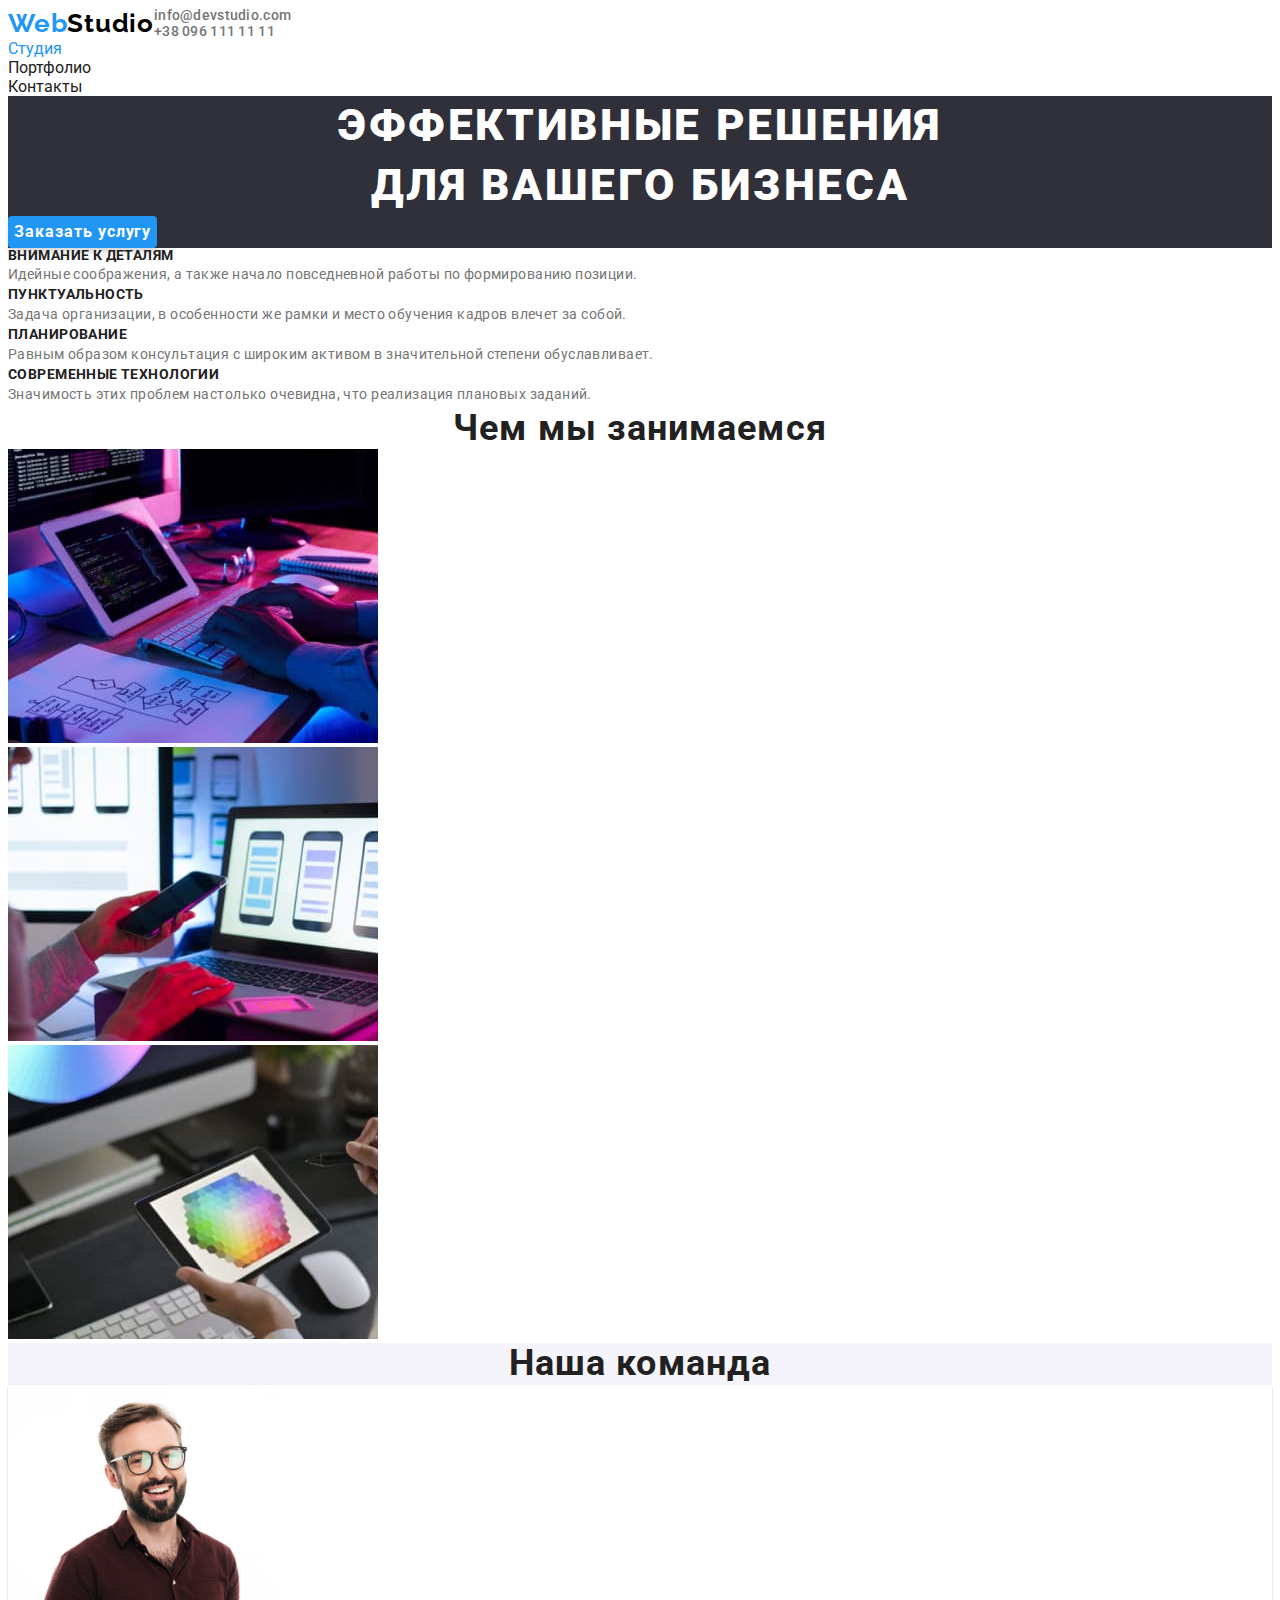
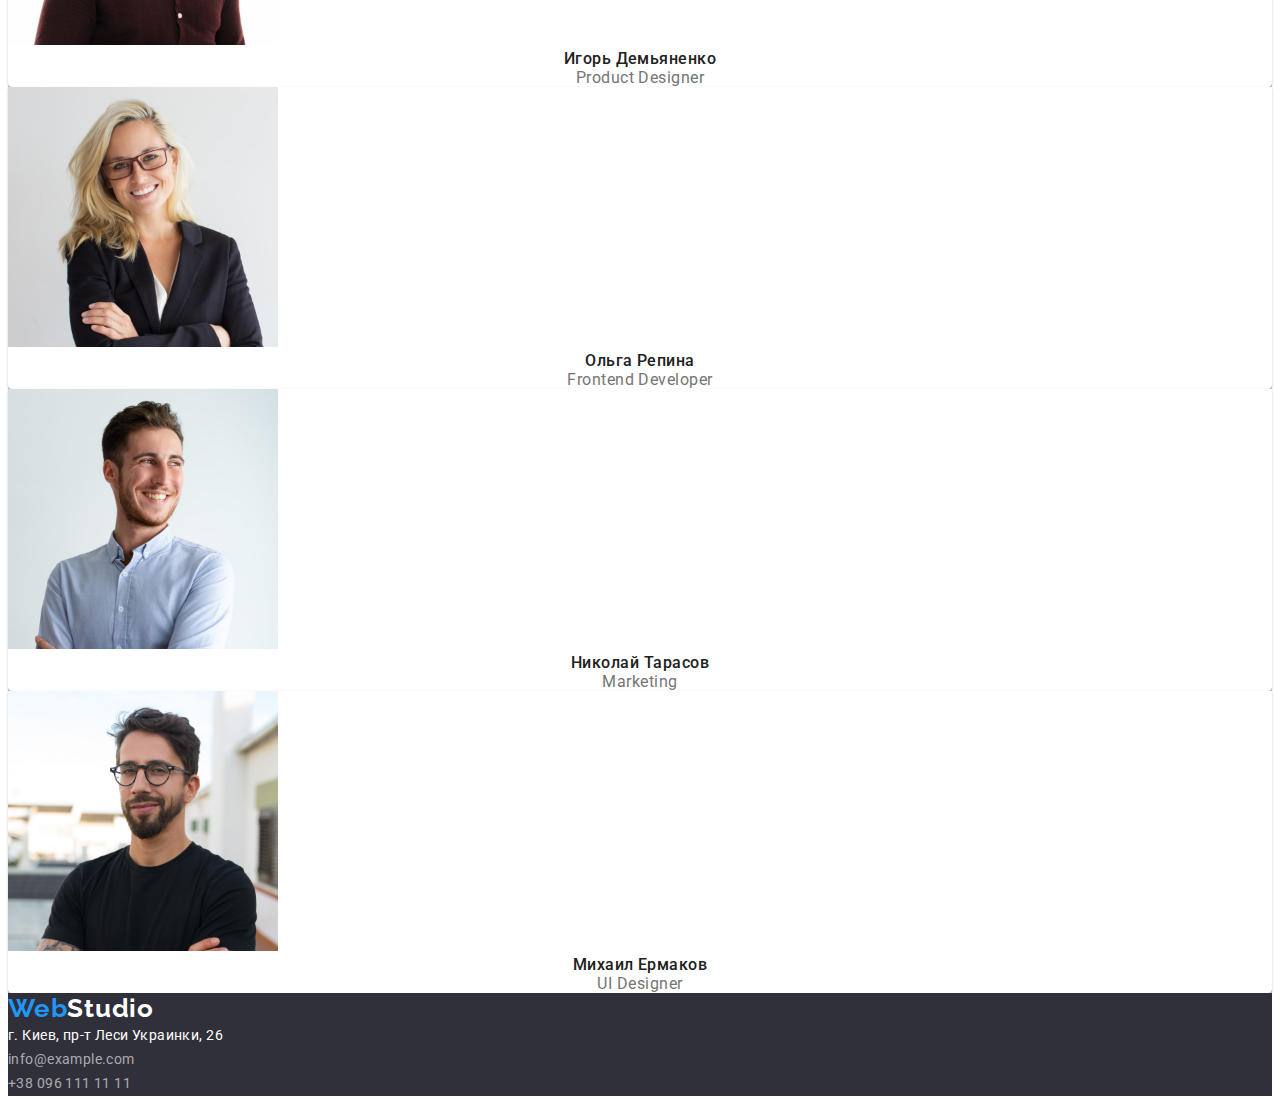
==== index.html @ 56233fcb "add last hw" ====
<!DOCTYPE html>
<html lang="ru">
  <head>
    <meta charset="UTF-8" />
    <meta http-equiv="X-UA-Compatible" content="IE=edge" />
    <meta name="viewport" content="width=device-width, initial-scale=1.0" />
    <title>WebStudio</title>
    <link
      href="https://github.com/sindresorhus/modern-normalize/blob/main/modern-normalize.css"
      rel="stylesheet"
    />
    <link rel="preconnect" href="https://fonts.googleapis.com" />
    <link rel="preconnect" href="https://fonts.gstatic.com" crossorigin />
    <link
      href="https://fonts.googleapis.com/css2?family=Raleway:wght@400;500;700;900&family=Roboto:wght@400;500;700;900&display=swap"
      rel="stylesheet"
    />
    <link rel="stylesheet" href="./CSS/style.css" />
  </head>
  <body>
    <header>
      <div class="container header-container">
        <div>
          <a href="./index.html" class="logo"><span class="logo-blue">Web</span>Studio</a>

          <nav>
            <ul class="list">
              <li class="current">Студия</li>
              <li><a href="./portfolio.html" class="link-nav">Портфолио</a></li>
              <li><a href="#" class="link-nav">Контакты</a></li>
            </ul>
          </nav>
        </div>
        <div>
          <ul class="contacts list">
            <li><a href="mailto:info@devstudio.com" class="link-contact">info@devstudio.com</a></li>
            <li><a href="tel:+380961111111" class="link-contact">+38 096 111 11 11</a></li>
          </ul>
        </div>
      </div>
    </header>
    <main>
      <section class="section-hero">
        <h1 class="hero-header">
          Эффективные решения<br />
          для вашего бизнеса
        </h1>
        <button type="button" class="hero-button">Заказать услугу</button>
      </section>
      <section class="why-we">
        <ul class="list">
          <li>
            <h3 class="why-we-header">внимание к деталям</h3>
            <p class="why-we-p">
              Идейные соображения, а также начало повседневной работы по формированию позиции.
            </p>
          </li>
          <li>
            <h3 class="why-we-header">Пунктуальность</h3>
            <p class="why-we-p">
              Задача организации, в особенности же рамки и место обучения кадров влечет за собой.
            </p>
          </li>
          <li>
            <h3 class="why-we-header">Планирование</h3>
            <p class="why-we-p">
              Равным образом консультация с широким активом в значительной степени обуславливает.
            </p>
          </li>
          <li>
            <h3 class="why-we-header">Современные технологии</h3>
            <p class="why-we-p">
              Значимость этих проблем настолько очевидна, что реализация плановых заданий.
            </p>
          </li>
        </ul>
      </section>
      <section class="what-we-do">
        <h2 class="what-we-do-header">Чем мы занимаемся</h2>
        <ul class="list">
          <li>
            <img src="./images/box1.jpg" alt="разработка" width="370" />
          </li>
          <li>
            <img src="./images/box2.jpg" alt="оптимизация" width="370" />
          </li>
          <li>
            <img src="./images/box3.jpg" alt="дизайн" width="370" />
          </li>
        </ul>
      </section>
      <section class="team">
        <h2 class="team-header">Наша команда</h2>
        <ul class="list">
          <li class="team-member">
            <img src="./images/team_card1.jpg" alt="фото product desinger" width="270" />
            <h3 class="team-member-name">Игорь Демьяненко</h3>
            <p lang="en" class="team-member-position">Product Designer</p>
          </li>
          <li class="team-member">
            <img src="./images/team_card2.jpg" alt="фото frontend developer" width="270" />
            <h3 class="team-member-name">Ольга Репина</h3>
            <p lang="en" class="team-member-position">Frontend Developer</p>
          </li>
          <li class="team-member">
            <img src="./images/team_card3.jpg" alt="фото marketing manager" width="270" />
            <h3 class="team-member-name">Николай Тарасов</h3>
            <p lang="en" class="team-member-position">Marketing</p>
          </li>
          <li class="team-member">
            <img src="./images/team_card4.jpg" alt="фото UI Designer" width="270" />
            <h3 class="team-member-name">Михаил Ермаков</h3>
            <p lang="en" class="team-member-position">UI Designer</p>
          </li>
        </ul>
      </section>
    </main>
    <footer class="footer">
      <a href="/goit-markup-hw-02/index.html" class="footer-logo"
        ><span class="footer-logo-blue">Web</span>Studio</a
      >
      <address>
        <ul class="footer-address">
          <li>
            <a
              href="https://goo.gl/maps/sKUV3N8SFqWd6LK18"
              class="footer-address-map"
              target="_blank"
            >
              г. Киев, пр-т Леси Украинки, 26</a
            >
          </li>
          <li>
            <a href="mailto:info@example.com" class="footer-address-link">info@example.com</a>
          </li>
          <li><a href="tel:+380961111111" class="footer-address-link">+38 096 111 11 11</a></li>
        </ul>
      </address>
    </footer>
  </body>
</html>
---- CSS/style.css ----
:root {
  --main-color: #212121;
  --second-color: #757575;
  --hover-color: #2196f3;
  --contrast-color: #ffffff;
  --third-color: #000000;
  --hero-background-color: #2f303a;
  --footer-background-color: #2f303a;
  --elements-background-color: #ffffff;
  --second-background-color: #f5f4fa;
  --page-background-color: #ffffff;
  --adress-color: rgba(255, 255, 255, 0.6);
}
p,
h1,
h2,
h3,
h4,
h5,
h6 {
  margin: 0;
}
ul {
  margin: 0;
  padding: 0;
}

body {
  font-family: 'Roboto', sans-serif;
  color: var(--main-color);
  background-color: var(--page-background-color);
}
.container {
  width: 1200px;
}
.header-container {
  display: flex;
}
.heder-list {
}
.not-visible {
  visibility: hidden;
}
.logo {
  font-family: Raleway, sans-serif;

  font-weight: 700;
  font-size: 26px;
  line-height: 1.19;

  letter-spacing: 0.03em;
  text-decoration: none;
  color: var(--third-color);
}
.logo-blue {
  color: var(--hover-color);
}
.navigation {
  font-weight: 500;
  font-size: 14px;
  line-height: 1.14;
  letter-spacing: 0.02em;
  background-color: var(--elements-background-color);
}
.link-nav {
  text-decoration: none;
  color: var(--main-color);
}
.link-nav:focus,
.link-nav:hover {
  color: var(--hover-color);
}
.current {
  color: var(--hover-color);
}
.contacts {
  font-weight: 500;
  font-size: 14px;
  line-height: 1.14;
  letter-spacing: 0.02em;
}
.link-contact {
  text-decoration: none;
  color: var(--second-color);
}
.contacts .link-contact:hover,
.contacts .link-contact:focus {
  color: var(--hover-color);
}
.section-hero {
  background: var(--hero-background-color);
}
.hero-header {
  font-weight: 900;
  font-size: 44px;
  line-height: 1.36;
  /* or 136% */

  text-align: center;
  letter-spacing: 0.06em;
  text-transform: uppercase;

  color: var(--contrast-color);
}
.hero-button {
  font-family: inherit;
  background: var(--hover-color);
  box-shadow: 0px 4px 4px rgba(0, 0, 0, 0.15);
  border-radius: 4px;
  font-weight: 700;
  font-size: 16px;
  line-height: 1.87;
  border: 0px;
  /* identical to box height, or 187% */

  align-items: center;
  text-align: center;
  letter-spacing: 0.06em;
  cursor: pointer;
  color: var(--contrast-color);
}
.list {
  list-style-type: none;
}
.why-we-header {
  font-weight: 700;
  font-size: 14px;
  line-height: 1.14;
  letter-spacing: 0.03em;
  text-transform: uppercase;
  color: var(--main-color);
}
.why-we-p {
  font-size: 14px;
  line-height: 1.71;
  /* or 171% */

  letter-spacing: 0.03em;
  color: var(--second-color);
}

.what-we-do-header {
  font-weight: 700;
  font-size: 36px;
  line-height: 1.17;
  text-align: center;
  letter-spacing: 0.03em;
  color: var(--main-color);
}
.team {
  background: var(--second-background-color);
}
.team-header {
  font-style: normal;
  font-weight: 700;
  font-size: 36px;
  line-height: 1.16;
  text-align: center;
  letter-spacing: 0.03em;
  color: var(--main-color);
}
.team-member {
  background: var(--contrast-color);
  box-shadow: 0px 1px 3px rgba(0, 0, 0, 0.12), 0px 1px 1px rgba(0, 0, 0, 0.14),
    0px 2px 1px rgba(0, 0, 0, 0.2);
  border-radius: 0px 0px 4px 4px;
}
.team-member-name {
  font-weight: 500;
  font-size: 16px;
  line-height: 1.19;
  /* identical to box height */

  text-align: center;
  letter-spacing: 0.03em;
  color: var(--main-color);
}
.team-member-position {
  font-style: normal;
  font-weight: normal;
  font-size: 16px;
  line-height: 1.19;
  /* identical to box height */

  text-align: center;
  letter-spacing: 0.03em;
  color: var(--second-color);
}
.footer {
  background-color: var(--footer-background-color);
}
.footer-logo {
  font-family: Raleway, sans-serif;
  font-style: normal;
  font-weight: bold;
  font-size: 26px;
  line-height: 1.19;
  text-decoration: none;
  letter-spacing: 0.03em;

  color: var(--contrast-color);
}
.footer-logo-blue {
  color: var(--hover-color);
}
.footer-address {
  list-style-type: none;
  font-style: normal;
}
.footer-address-map {
  font-style: normal;
  font-weight: normal;
  font-size: 14px;
  line-height: 1.71;
  /* or 171% */

  letter-spacing: 0.03em;
  text-decoration: none;
  color: var(--contrast-color);
}
.footer-address-link {
  text-decoration: none;

  font-size: 14px;
  line-height: 1.71;
  /* or 171% */

  letter-spacing: 0.03em;

  color: var(--adress-color);
}
.footer-address-link:focus,
.footer-address-link:hover {
  color: var(--hover-color);
}
/* Porfolio page */
.portfolio-list-buttons {
  font-family: inherit;
  background-color: #f5f4fa;
  border-radius: 4px;
  border: 0;
  cursor: pointer;
  font-weight: 700;
  font-size: 16px;
  line-height: 1.62;
  /* identical to box height, or 162% */
  padding: 6px 22px;
  text-align: center;
  letter-spacing: 0.03em;

  color: var(--main-color);
}
.portfolio-list-buttons:focus,
.portfolio-list-buttons:hover {
  color: var(--contrast-color);
  background-color: var(--hover-color);
}

.portfolio-pojects-item {
  background-color: var(--contrast-color);
  border: 1px solid #eeeeee;
  box-sizing: border-box;
}
.portfolio-project-name {
  font-style: normal;
  font-weight: 700;
  font-size: 18px;
  line-height: 2;
  /* identical to box height, or 200% */

  letter-spacing: 0.06em;

  color: var(--main-color);
}
.portfolio-project-type {
  font-size: 16px;
  line-height: 1.87;
  /* identical to box height, or 187% */

  letter-spacing: 0.03em;
  color: var(--second-color);
}
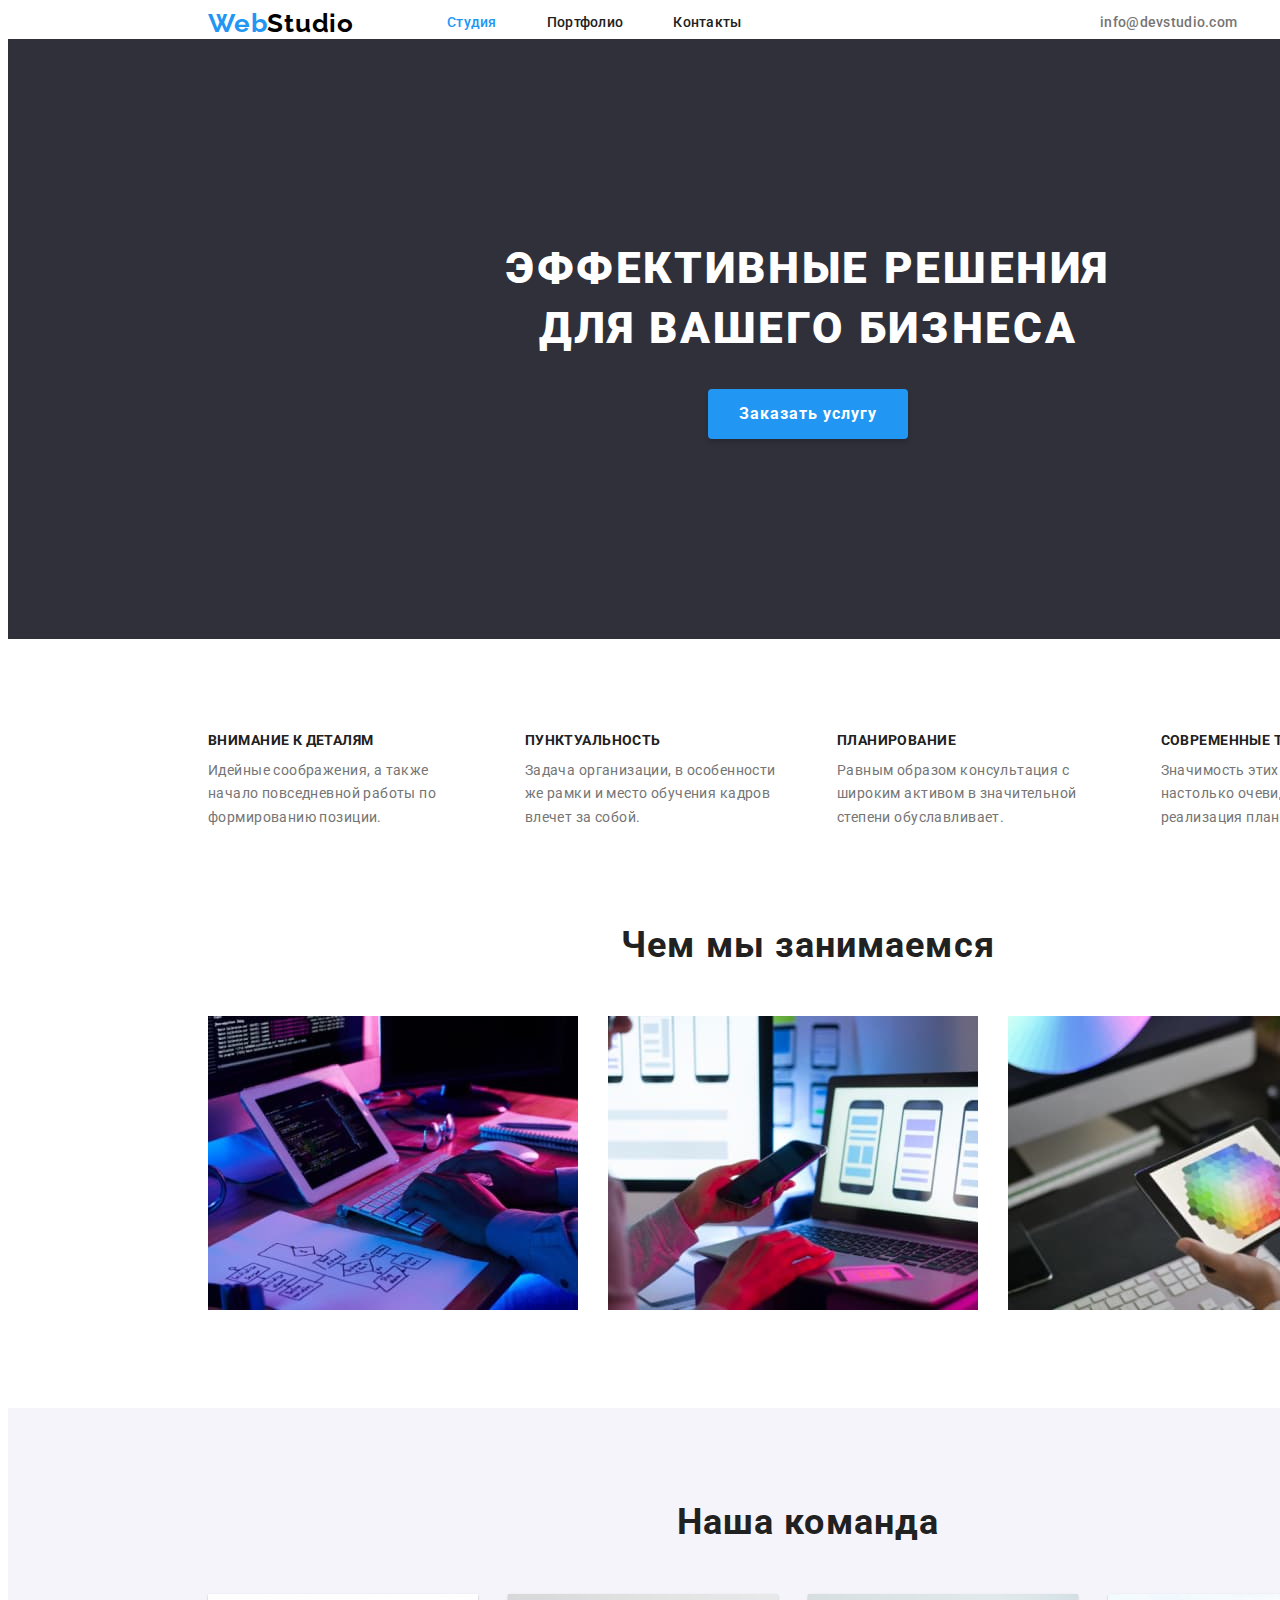
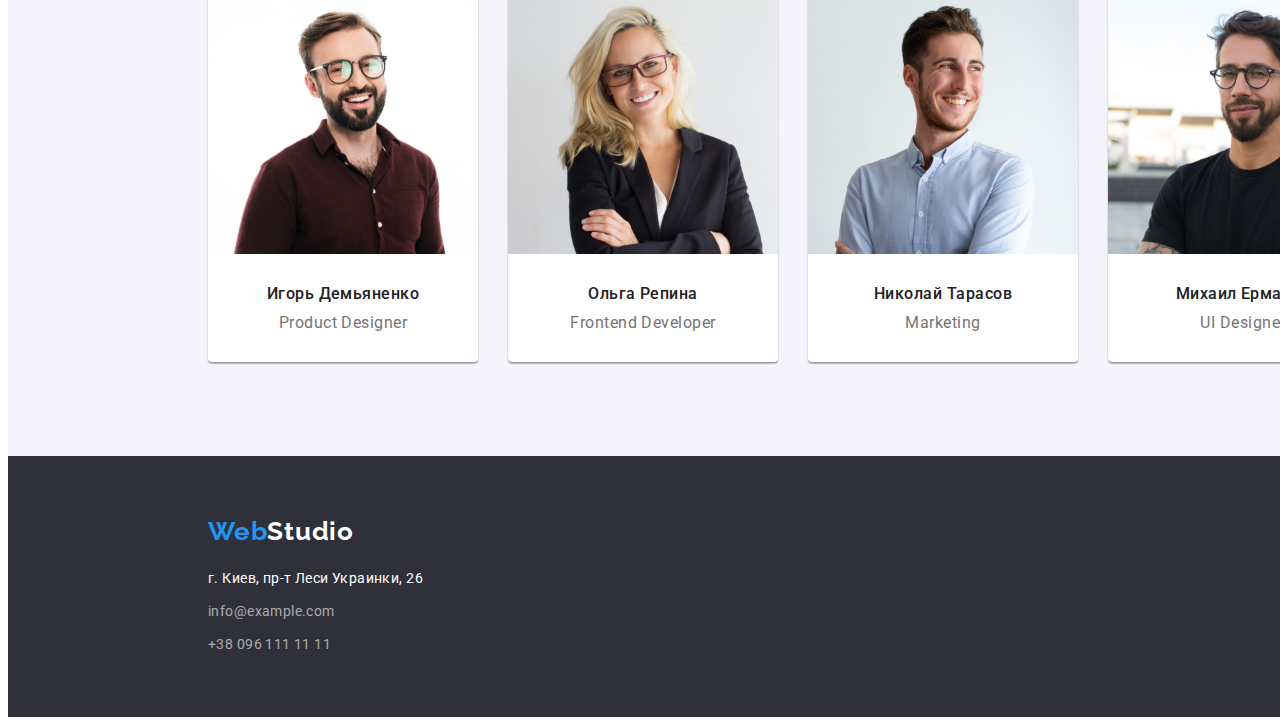
==== commit b0704f40: "hw3 1.0" ====
--- a/index.html
+++ b/index.html
@@ -5,26 +5,32 @@
     <meta http-equiv="X-UA-Compatible" content="IE=edge" />
     <meta name="viewport" content="width=device-width, initial-scale=1.0" />
     <title>WebStudio</title>
-    <link
-      href="https://github.com/sindresorhus/modern-normalize/blob/main/modern-normalize.css"
-      rel="stylesheet"
-    />
+
     <link rel="preconnect" href="https://fonts.googleapis.com" />
     <link rel="preconnect" href="https://fonts.gstatic.com" crossorigin />
     <link
       href="https://fonts.googleapis.com/css2?family=Raleway:wght@400;500;700;900&family=Roboto:wght@400;500;700;900&display=swap"
       rel="stylesheet"
     />
+
+    <link
+      rel="stylesheet"
+      href="https://cdnjs.cloudflare.com/ajax/libs/modern-normalize/1.1.0/modern-normalize.min.css"
+      integrity="sha512-wpPYUAdjBVSE4KJnH1VR1HeZfpl1ub8YT/NKx4PuQ5NmX2tKuGu6U/JRp5y+Y8XG2tV+wKQpNHVUX03MfMFn9Q=="
+      crossorigin="anonymous"
+      referrerpolicy="no-referrer"
+    />
+
     <link rel="stylesheet" href="./CSS/style.css" />
   </head>
   <body>
     <header>
       <div class="container header-container">
-        <div>
+        <div class="header-list">
           <a href="./index.html" class="logo"><span class="logo-blue">Web</span>Studio</a>
 
-          <nav>
-            <ul class="list">
+          <nav class="navigation">
+            <ul class="list nav-list">
               <li class="current">Студия</li>
               <li><a href="./portfolio.html" class="link-nav">Портфолио</a></li>
               <li><a href="#" class="link-nav">Контакты</a></li>
@@ -40,102 +46,113 @@
       </div>
     </header>
     <main>
-      <section class="section-hero">
-        <h1 class="hero-header">
-          Эффективные решения<br />
-          для вашего бизнеса
-        </h1>
-        <button type="button" class="hero-button">Заказать услугу</button>
+      <section class="section-hero section">
+        <div class="container hero-block">
+          <h1 class="hero-header">
+            Эффективные решения<br />
+            для вашего бизнеса
+          </h1>
+          <button type="button" class="hero-button">Заказать услугу</button>
+        </div>
       </section>
-      <section class="why-we">
-        <ul class="list">
-          <li>
-            <h3 class="why-we-header">внимание к деталям</h3>
-            <p class="why-we-p">
-              Идейные соображения, а также начало повседневной работы по формированию позиции.
-            </p>
-          </li>
-          <li>
-            <h3 class="why-we-header">Пунктуальность</h3>
-            <p class="why-we-p">
-              Задача организации, в особенности же рамки и место обучения кадров влечет за собой.
-            </p>
-          </li>
-          <li>
-            <h3 class="why-we-header">Планирование</h3>
-            <p class="why-we-p">
-              Равным образом консультация с широким активом в значительной степени обуславливает.
-            </p>
-          </li>
-          <li>
-            <h3 class="why-we-header">Современные технологии</h3>
-            <p class="why-we-p">
-              Значимость этих проблем настолько очевидна, что реализация плановых заданий.
-            </p>
-          </li>
-        </ul>
+      <section class="why-we section">
+        <div class="container">
+          <ul class="list why-we-list">
+            <li>
+              <h3 class="why-we-header">внимание к деталям</h3>
+              <p class="why-we-p">
+                Идейные соображения, а также начало повседневной работы по формированию позиции.
+              </p>
+            </li>
+            <li>
+              <h3 class="why-we-header">Пунктуальность</h3>
+              <p class="why-we-p">
+                Задача организации, в особенности же рамки и место обучения кадров влечет за собой.
+              </p>
+            </li>
+            <li>
+              <h3 class="why-we-header">Планирование</h3>
+              <p class="why-we-p">
+                Равным образом консультация с широким активом в значительной степени обуславливает.
+              </p>
+            </li>
+            <li>
+              <h3 class="why-we-header">Современные технологии</h3>
+              <p class="why-we-p">
+                Значимость этих проблем настолько очевидна, что реализация плановых заданий.
+              </p>
+            </li>
+          </ul>
+        </div>
       </section>
-      <section class="what-we-do">
-        <h2 class="what-we-do-header">Чем мы занимаемся</h2>
-        <ul class="list">
-          <li>
-            <img src="./images/box1.jpg" alt="разработка" width="370" />
-          </li>
-          <li>
-            <img src="./images/box2.jpg" alt="оптимизация" width="370" />
-          </li>
-          <li>
-            <img src="./images/box3.jpg" alt="дизайн" width="370" />
-          </li>
-        </ul>
+      <section class="what-we-do section">
+        <div class="container">
+          <h2 class="what-we-do-header">Чем мы занимаемся</h2>
+
+          <ul class="list what-we-do-list">
+            <li>
+              <img src="./images/box1.jpg" alt="разработка" width="370" />
+            </li>
+            <li>
+              <img src="./images/box2.jpg" alt="оптимизация" width="370" />
+            </li>
+            <li>
+              <img src="./images/box3.jpg" alt="дизайн" width="370" />
+            </li>
+          </ul>
+        </div>
       </section>
-      <section class="team">
-        <h2 class="team-header">Наша команда</h2>
-        <ul class="list">
-          <li class="team-member">
-            <img src="./images/team_card1.jpg" alt="фото product desinger" width="270" />
-            <h3 class="team-member-name">Игорь Демьяненко</h3>
-            <p lang="en" class="team-member-position">Product Designer</p>
-          </li>
-          <li class="team-member">
-            <img src="./images/team_card2.jpg" alt="фото frontend developer" width="270" />
-            <h3 class="team-member-name">Ольга Репина</h3>
-            <p lang="en" class="team-member-position">Frontend Developer</p>
-          </li>
-          <li class="team-member">
-            <img src="./images/team_card3.jpg" alt="фото marketing manager" width="270" />
-            <h3 class="team-member-name">Николай Тарасов</h3>
-            <p lang="en" class="team-member-position">Marketing</p>
-          </li>
-          <li class="team-member">
-            <img src="./images/team_card4.jpg" alt="фото UI Designer" width="270" />
-            <h3 class="team-member-name">Михаил Ермаков</h3>
-            <p lang="en" class="team-member-position">UI Designer</p>
-          </li>
-        </ul>
+      <section class="team section">
+        <div class="container">
+          <h2 class="team-header">Наша команда</h2>
+          <ul class="list team-list">
+            <li class="team-member">
+              <img src="./images/team_card1.jpg" alt="фото product desinger" width="270" />
+              <h3 class="team-member-name">Игорь Демьяненко</h3>
+              <p lang="en" class="team-member-position">Product Designer</p>
+            </li>
+            <li class="team-member">
+              <img src="./images/team_card2.jpg" alt="фото frontend developer" width="270" />
+              <h3 class="team-member-name">Ольга Репина</h3>
+              <p lang="en" class="team-member-position">Frontend Developer</p>
+            </li>
+            <li class="team-member">
+              <img src="./images/team_card3.jpg" alt="фото marketing manager" width="270" />
+              <h3 class="team-member-name">Николай Тарасов</h3>
+              <p lang="en" class="team-member-position">Marketing</p>
+            </li>
+            <li class="team-member">
+              <img src="./images/team_card4.jpg" alt="фото UI Designer" width="270" />
+              <h3 class="team-member-name">Михаил Ермаков</h3>
+              <p lang="en" class="team-member-position">UI Designer</p>
+            </li>
+          </ul>
+        </div>
       </section>
     </main>
     <footer class="footer">
-      <a href="/goit-markup-hw-02/index.html" class="footer-logo"
-        ><span class="footer-logo-blue">Web</span>Studio</a
-      >
-      <address>
-        <ul class="footer-address">
-          <li>
-            <a
-              href="https://goo.gl/maps/sKUV3N8SFqWd6LK18"
-              class="footer-address-map"
-              target="_blank"
-            >
-              г. Киев, пр-т Леси Украинки, 26</a
-            >
-          </li>
-          <li>
-            <a href="mailto:info@example.com" class="footer-address-link">info@example.com</a>
-          </li>
-          <li><a href="tel:+380961111111" class="footer-address-link">+38 096 111 11 11</a></li>
-        </ul>
-      </address>
+      <div class="container">
+        <a href="/goit-markup-hw-02/index.html" class="footer-logo"
+          ><span class="footer-logo-blue">Web</span>Studio</a
+        >
+        <address>
+          <ul class="footer-address">
+            <li>
+              <a
+                href="https://goo.gl/maps/sKUV3N8SFqWd6LK18"
+                class="footer-address-map"
+                target="_blank"
+              >
+                г. Киев, пр-т Леси Украинки, 26</a
+              >
+            </li>
+            <li>
+              <a href="mailto:info@example.com" class="footer-address-link">info@example.com</a>
+            </li>
+            <li><a href="tel:+380961111111" class="footer-address-link">+38 096 111 11 11</a></li>
+          </ul>
+        </address>
+      </div>
     </footer>
   </body>
 </html>
--- a/CSS/style.css
+++ b/CSS/style.css
@@ -29,14 +29,33 @@
   font-family: 'Roboto', sans-serif;
   color: var(--main-color);
   background-color: var(--page-background-color);
+  width: 1600px;
 }
 .container {
   width: 1200px;
+  padding: 0px 15px;
+  margin: 0 auto;
+}
+.section {
+  padding: 94px 0;
 }
 .header-container {
   display: flex;
-}
-.heder-list {
+  justify-content: space-between;
+  align-items: center;
+}
+.header-list {
+  display: flex;
+  align-items: center;
+}
+.navigation {
+  margin-left: 93px;
+}
+.nav-list {
+  display: flex;
+}
+.nav-list > li:nth-child(n + 2) {
+  margin-left: 50px;
 }
 .not-visible {
   visibility: hidden;
@@ -78,6 +97,10 @@
   font-size: 14px;
   line-height: 1.14;
   letter-spacing: 0.02em;
+  display: flex;
+}
+.contacts > li:nth-child(n + 2) {
+  margin-left: 50px;
 }
 .link-contact {
   text-decoration: none;
@@ -89,6 +112,13 @@
 }
 .section-hero {
   background: var(--hero-background-color);
+  width: 1600px;
+  padding: 200px 0;
+}
+.hero-block {
+  display: flex;
+  flex-direction: column;
+  align-items: center;
 }
 .hero-header {
   font-weight: 900;
@@ -101,6 +131,7 @@
   text-transform: uppercase;
 
   color: var(--contrast-color);
+  /* margin-top: 200px; */
 }
 .hero-button {
   font-family: inherit;
@@ -118,10 +149,21 @@
   letter-spacing: 0.06em;
   cursor: pointer;
   color: var(--contrast-color);
+  width: 200px;
+  height: 50px;
+  margin-top: 30px;
 }
 .list {
   list-style-type: none;
 }
+.why-we-list {
+  display: flex;
+  flex-basis: calc((100%-3 * 30) / 4);
+}
+
+.why-we-list > li:nth-child(n + 2) {
+  margin-left: 50px;
+}
 .why-we-header {
   font-weight: 700;
   font-size: 14px;
@@ -137,8 +179,11 @@
 
   letter-spacing: 0.03em;
   color: var(--second-color);
-}
-
+  margin-top: 10px;
+}
+.what-we-do {
+  padding-top: 0;
+}
 .what-we-do-header {
   font-weight: 700;
   font-size: 36px;
@@ -146,6 +191,13 @@
   text-align: center;
   letter-spacing: 0.03em;
   color: var(--main-color);
+  margin-bottom: 50px;
+}
+.what-we-do-list {
+  display: flex;
+}
+.what-we-do-list > li:nth-child(n + 2) {
+  margin-left: 30px;
 }
 .team {
   background: var(--second-background-color);
@@ -158,6 +210,13 @@
   text-align: center;
   letter-spacing: 0.03em;
   color: var(--main-color);
+  margin-bottom: 50px;
+}
+.team-list {
+  display: flex;
+}
+.team-list > li:nth-child(n + 2) {
+  margin-left: 30px;
 }
 .team-member {
   background: var(--contrast-color);
@@ -165,6 +224,12 @@
     0px 2px 1px rgba(0, 0, 0, 0.2);
   border-radius: 0px 0px 4px 4px;
 }
+.team-member > img {
+  margin-bottom: 30px;
+  display: block;
+  max-width: 100%;
+  height: auto;
+}
 .team-member-name {
   font-weight: 500;
   font-size: 16px;
@@ -185,10 +250,13 @@
   text-align: center;
   letter-spacing: 0.03em;
   color: var(--second-color);
+  margin: 10px 0 30px 0;
 }
 .footer {
   background-color: var(--footer-background-color);
-}
+  padding: 60px 0;
+}
+
 .footer-logo {
   font-family: Raleway, sans-serif;
   font-style: normal;
@@ -199,6 +267,7 @@
   letter-spacing: 0.03em;
 
   color: var(--contrast-color);
+  margin-top: 60px;
 }
 .footer-logo-blue {
   color: var(--hover-color);
@@ -206,6 +275,10 @@
 .footer-address {
   list-style-type: none;
   font-style: normal;
+  margin-top: 20px;
+}
+.footer-address > li:nth-child(n + 2) {
+  margin-top: 9px;
 }
 .footer-address-map {
   font-style: normal;
@@ -234,6 +307,17 @@
   color: var(--hover-color);
 }
 /* Porfolio page */
+.portfolio {
+  width: 1600px;
+}
+.portfolio-list {
+  display: flex;
+  justify-content: center;
+  margin-bottom: 50px;
+}
+.portfolio-list > li:nth-child(n + 2) {
+  margin-left: 8px;
+}
 .portfolio-list-buttons {
   font-family: inherit;
   background-color: #f5f4fa;
@@ -255,11 +339,29 @@
   color: var(--contrast-color);
   background-color: var(--hover-color);
 }
-
+.portfolio-projects-list {
+  display: flex;
+  flex-wrap: wrap;
+  flex-basis: calc((100%-3 * 30px) / 4);
+}
+.portfolio-projects-list > li {
+  margin-left: 30px;
+  margin-top: 30px;
+}
+.portfolio-projects-list > li:nth-child(3n + 1) {
+  margin-left: 0;
+}
 .portfolio-pojects-item {
   background-color: var(--contrast-color);
+}
+.portfolio-pojects-item > img {
+  display: block;
+}
+.portfolio-project {
+  background: #ffffff;
   border: 1px solid #eeeeee;
   box-sizing: border-box;
+  padding: 20px 24px;
 }
 .portfolio-project-name {
   font-style: normal;
@@ -279,4 +381,5 @@
 
   letter-spacing: 0.03em;
   color: var(--second-color);
-}
+  margin-top: 4px;
+}
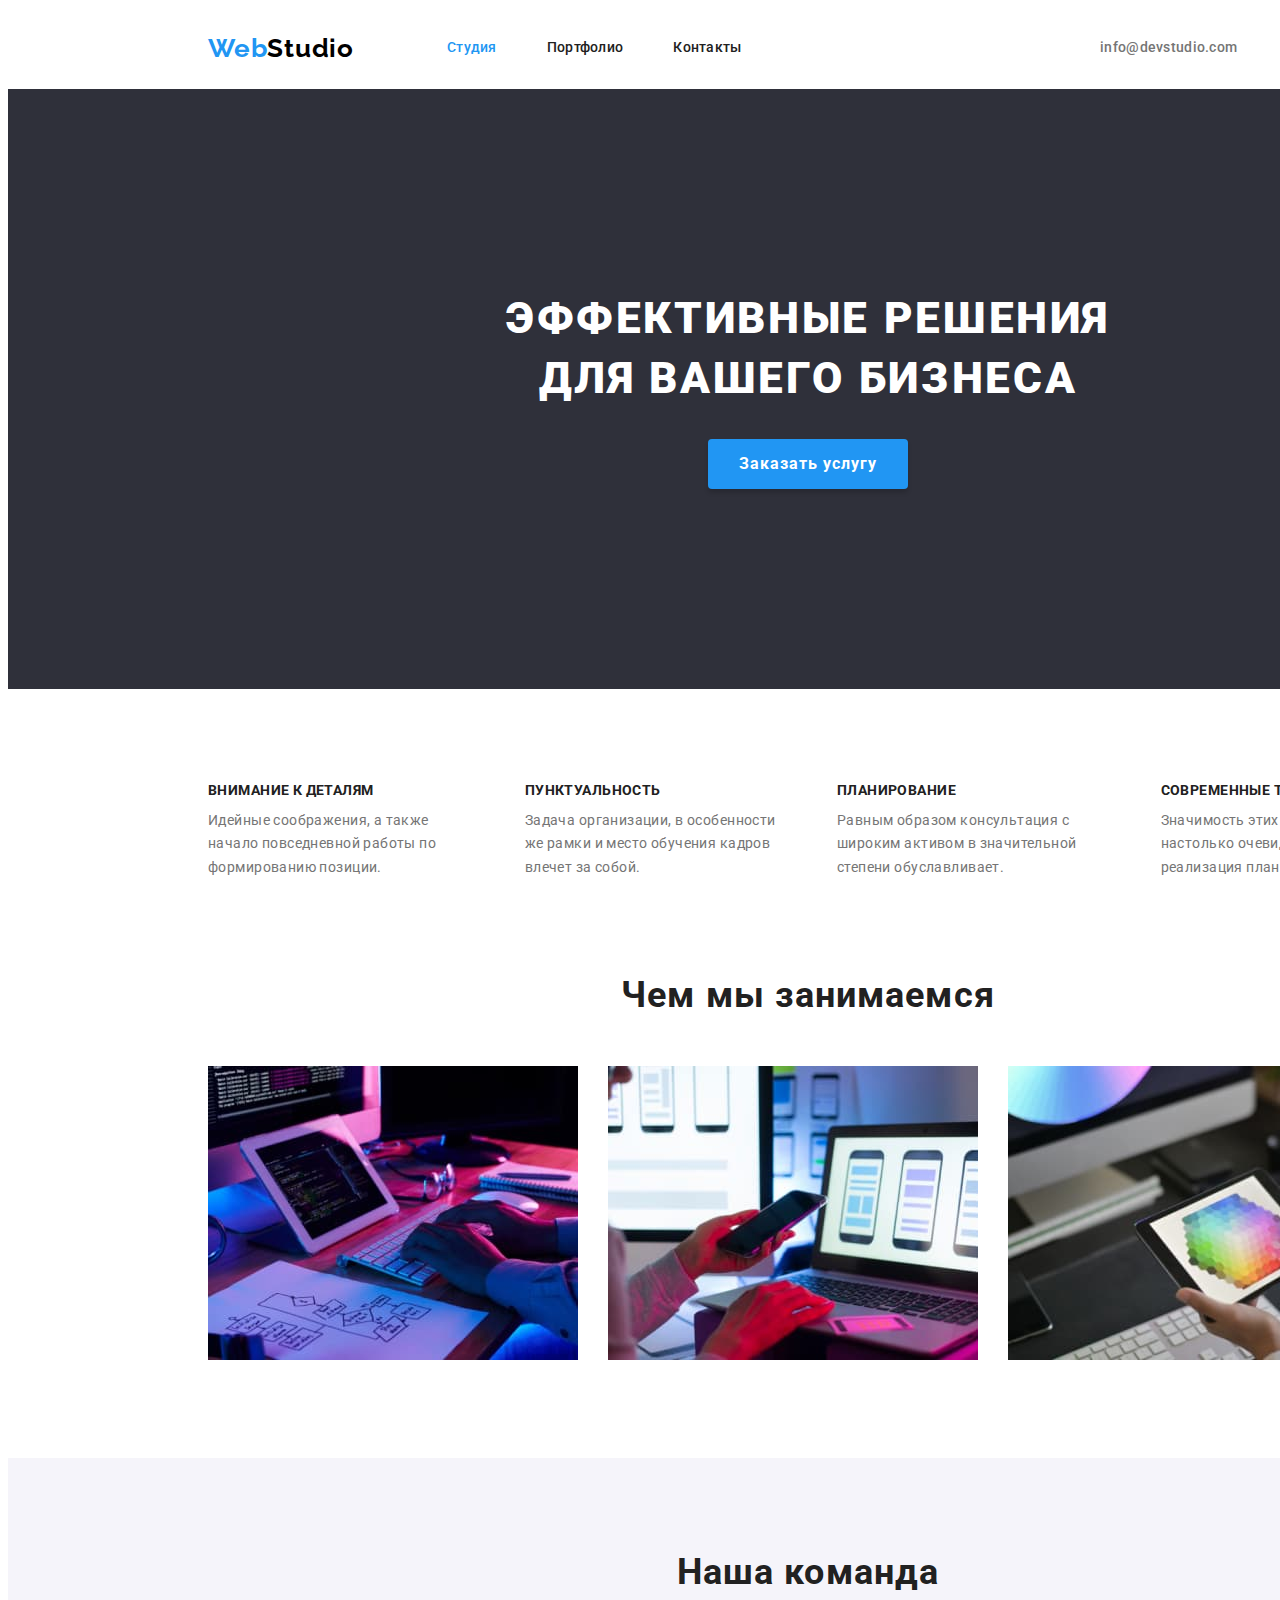
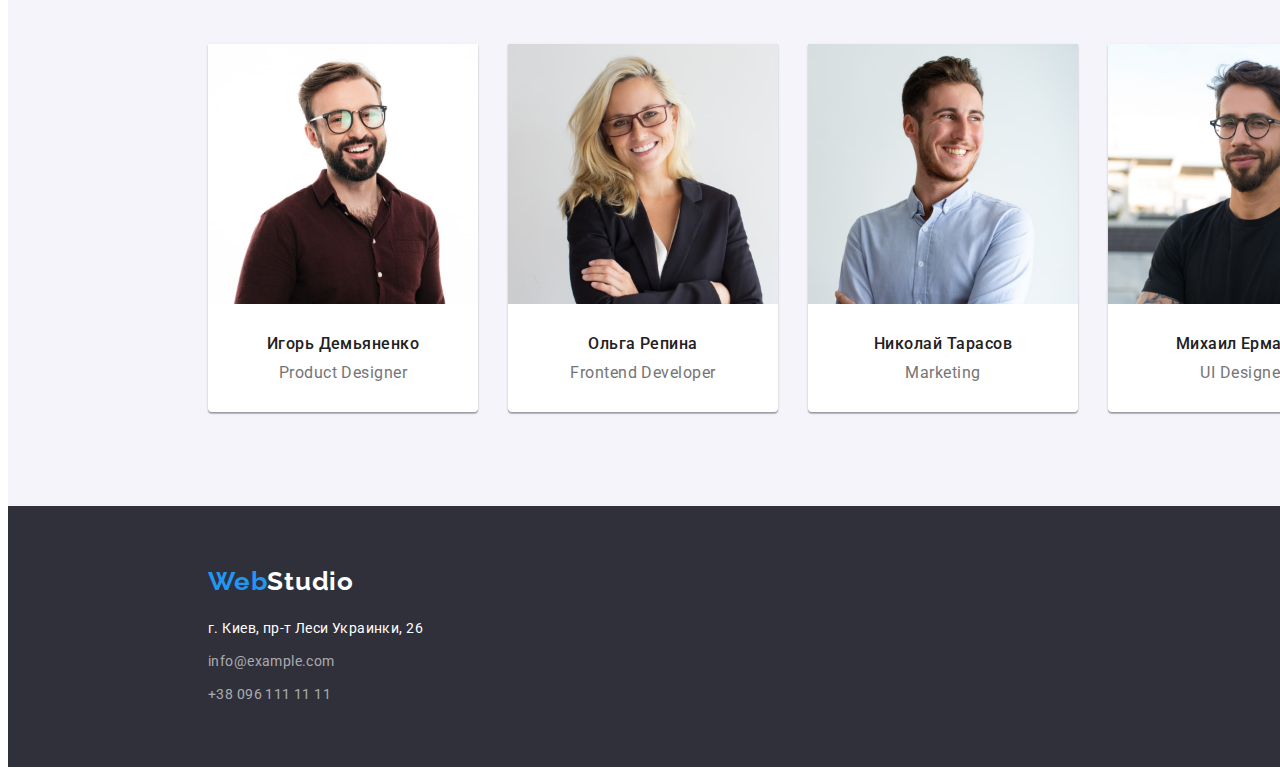
==== commit 7e418b93: "fix" ====
--- a/index.html
+++ b/index.html
@@ -24,7 +24,7 @@
     <link rel="stylesheet" href="./CSS/style.css" />
   </head>
   <body>
-    <header>
+    <header class="header">
       <div class="container header-container">
         <div class="header-list">
           <a href="./index.html" class="logo"><span class="logo-blue">Web</span>Studio</a>
--- a/CSS/style.css
+++ b/CSS/style.css
@@ -39,10 +39,14 @@
 .section {
   padding: 94px 0;
 }
+.header {
+  border: 1px solid transparent;
+}
 .header-container {
   display: flex;
   justify-content: space-between;
   align-items: center;
+  padding: 24px 0;
 }
 .header-list {
   display: flex;
@@ -98,6 +102,7 @@
   line-height: 1.14;
   letter-spacing: 0.02em;
   display: flex;
+  /* padding: 32px 0; */
 }
 .contacts > li:nth-child(n + 2) {
   margin-left: 50px;
@@ -356,10 +361,13 @@
 }
 .portfolio-pojects-item > img {
   display: block;
+  max-width: 100%;
+  height: auto;
 }
 .portfolio-project {
   background: #ffffff;
   border: 1px solid #eeeeee;
+  border-top-color: transparent;
   box-sizing: border-box;
   padding: 20px 24px;
 }
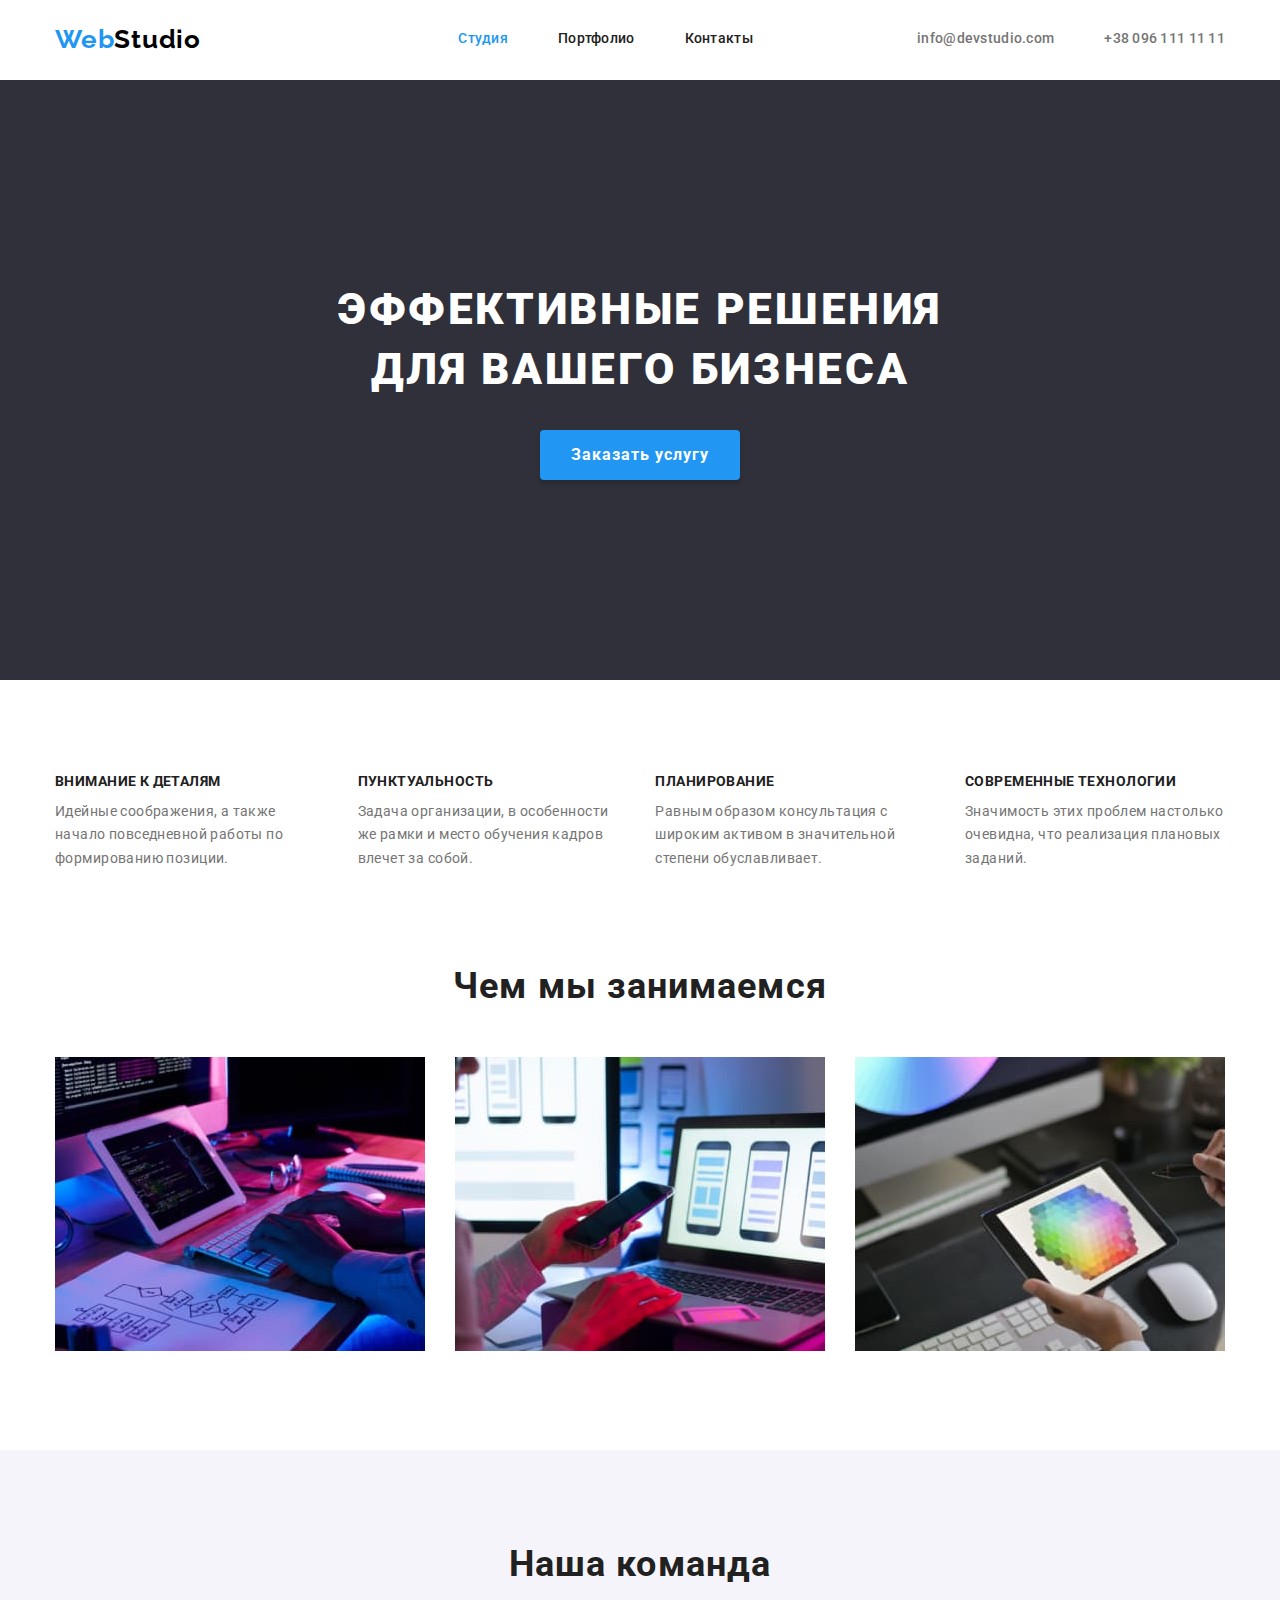
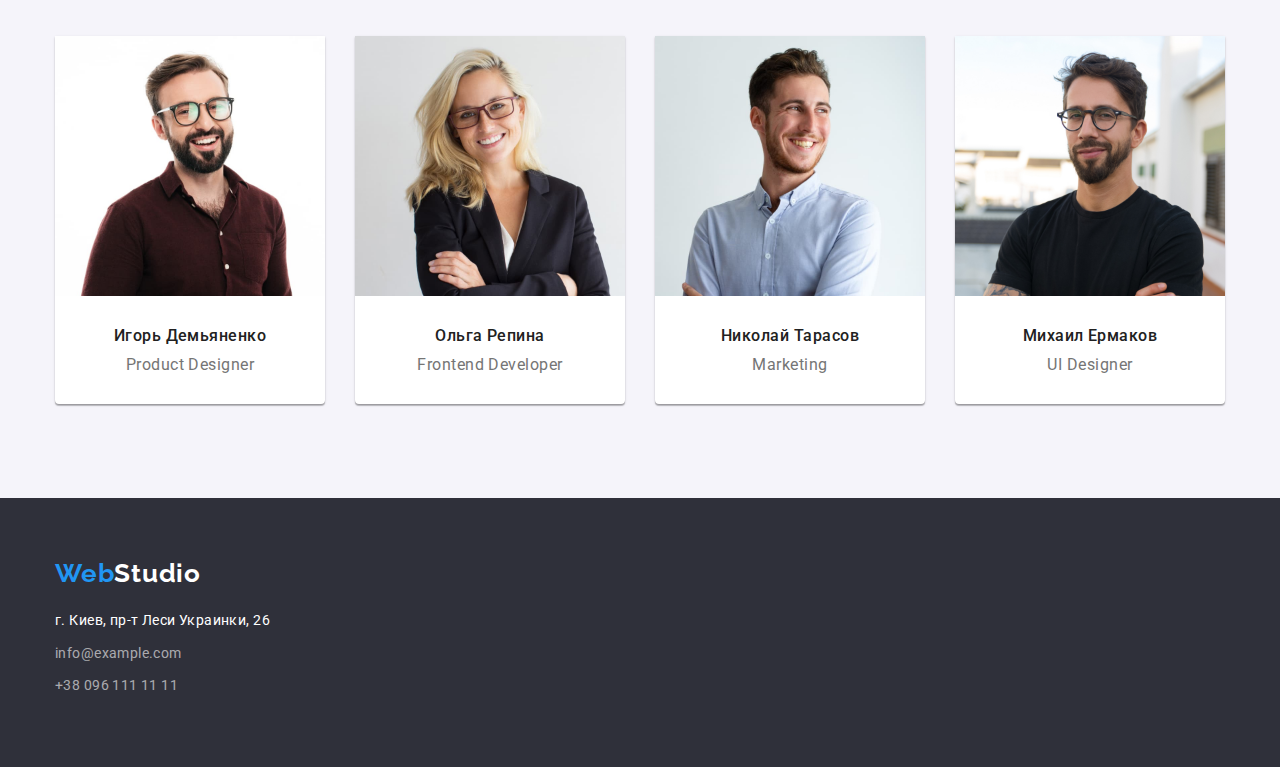
==== commit 89f71988: "fix problems" ====
--- a/index.html
+++ b/index.html
@@ -13,36 +13,24 @@
       rel="stylesheet"
     />
 
-    <link
-      rel="stylesheet"
-      href="https://cdnjs.cloudflare.com/ajax/libs/modern-normalize/1.1.0/modern-normalize.min.css"
-      integrity="sha512-wpPYUAdjBVSE4KJnH1VR1HeZfpl1ub8YT/NKx4PuQ5NmX2tKuGu6U/JRp5y+Y8XG2tV+wKQpNHVUX03MfMFn9Q=="
-      crossorigin="anonymous"
-      referrerpolicy="no-referrer"
-    />
-
+    <link rel="stylesheet" href="./CSS/modern-normalize.css" />
     <link rel="stylesheet" href="./CSS/style.css" />
   </head>
   <body>
     <header class="header">
       <div class="container header-container">
-        <div class="header-list">
-          <a href="./index.html" class="logo"><span class="logo-blue">Web</span>Studio</a>
-
-          <nav class="navigation">
-            <ul class="list nav-list">
-              <li class="current">Студия</li>
-              <li><a href="./portfolio.html" class="link-nav">Портфолио</a></li>
-              <li><a href="#" class="link-nav">Контакты</a></li>
-            </ul>
-          </nav>
-        </div>
-        <div>
-          <ul class="contacts list">
-            <li><a href="mailto:info@devstudio.com" class="link-contact">info@devstudio.com</a></li>
-            <li><a href="tel:+380961111111" class="link-contact">+38 096 111 11 11</a></li>
+        <a href="./index.html" class="logo"><span class="logo-blue">Web</span>Studio</a>
+        <nav class="navigation">
+          <ul class="list nav-list">
+            <li class="current">Студия</li>
+            <li><a href="./portfolio.html" class="link-nav">Портфолио</a></li>
+            <li><a href="#" class="link-nav">Контакты</a></li>
           </ul>
-        </div>
+        </nav>
+        <ul class="contacts list">
+          <li><a href="mailto:info@devstudio.com" class="link-contact">info@devstudio.com</a></li>
+          <li><a href="tel:+380961111111" class="link-contact">+38 096 111 11 11</a></li>
+        </ul>
       </div>
     </header>
     <main>
@@ -108,23 +96,31 @@
           <ul class="list team-list">
             <li class="team-member">
               <img src="./images/team_card1.jpg" alt="фото product desinger" width="270" />
-              <h3 class="team-member-name">Игорь Демьяненко</h3>
-              <p lang="en" class="team-member-position">Product Designer</p>
+              <div class="team-member-card">
+                <h3 class="team-member-name">Игорь Демьяненко</h3>
+                <p lang="en" class="team-member-position">Product Designer</p>
+              </div>
             </li>
             <li class="team-member">
               <img src="./images/team_card2.jpg" alt="фото frontend developer" width="270" />
-              <h3 class="team-member-name">Ольга Репина</h3>
-              <p lang="en" class="team-member-position">Frontend Developer</p>
+              <div class="team-member-card">
+                <h3 class="team-member-name">Ольга Репина</h3>
+                <p lang="en" class="team-member-position">Frontend Developer</p>
+              </div>
             </li>
             <li class="team-member">
               <img src="./images/team_card3.jpg" alt="фото marketing manager" width="270" />
-              <h3 class="team-member-name">Николай Тарасов</h3>
-              <p lang="en" class="team-member-position">Marketing</p>
+              <div class="team-member-card">
+                <h3 class="team-member-name">Николай Тарасов</h3>
+                <p lang="en" class="team-member-position">Marketing</p>
+              </div>
             </li>
             <li class="team-member">
               <img src="./images/team_card4.jpg" alt="фото UI Designer" width="270" />
-              <h3 class="team-member-name">Михаил Ермаков</h3>
-              <p lang="en" class="team-member-position">UI Designer</p>
+              <div class="team-member-card">
+                <h3 class="team-member-name">Михаил Ермаков</h3>
+                <p lang="en" class="team-member-position">UI Designer</p>
+              </div>
             </li>
           </ul>
         </div>
@@ -132,10 +128,10 @@
     </main>
     <footer class="footer">
       <div class="container">
-        <a href="/goit-markup-hw-02/index.html" class="footer-logo"
+        <a href="./index.html" class="footer-logo"
           ><span class="footer-logo-blue">Web</span>Studio</a
         >
-        <address>
+        <address class="footer-list">
           <ul class="footer-address">
             <li>
               <a
--- a/CSS/style.css
+++ b/CSS/style.css
@@ -29,7 +29,6 @@
   font-family: 'Roboto', sans-serif;
   color: var(--main-color);
   background-color: var(--page-background-color);
-  width: 1600px;
 }
 .container {
   width: 1200px;
@@ -40,18 +39,14 @@
   padding: 94px 0;
 }
 .header {
-  border: 1px solid transparent;
+  border-bottom: 1px solid transparent;
 }
 .header-container {
   display: flex;
   justify-content: space-between;
   align-items: center;
-  padding: 24px 0;
-}
-.header-list {
-  display: flex;
-  align-items: center;
-}
+}
+
 .navigation {
   margin-left: 93px;
 }
@@ -61,8 +56,15 @@
 .nav-list > li:nth-child(n + 2) {
   margin-left: 50px;
 }
-.not-visible {
-  visibility: hidden;
+.visually-hidden {
+  position: absolute !important;
+  clip: rect(1px 1px 1px 1px);
+  clip: rect(1px, 1px, 1px, 1px);
+  padding: 0 !important;
+  border: 0 !important;
+  height: 1px !important;
+  width: 1px !important;
+  overflow: hidden;
 }
 .logo {
   font-family: Raleway, sans-serif;
@@ -74,6 +76,7 @@
   letter-spacing: 0.03em;
   text-decoration: none;
   color: var(--third-color);
+  padding: 24px 0;
 }
 .logo-blue {
   color: var(--hover-color);
@@ -88,6 +91,7 @@
 .link-nav {
   text-decoration: none;
   color: var(--main-color);
+  padding: 32px 0;
 }
 .link-nav:focus,
 .link-nav:hover {
@@ -110,6 +114,7 @@
 .link-contact {
   text-decoration: none;
   color: var(--second-color);
+  padding: 32px 0;
 }
 .contacts .link-contact:hover,
 .contacts .link-contact:focus {
@@ -117,7 +122,7 @@
 }
 .section-hero {
   background: var(--hero-background-color);
-  width: 1600px;
+  /* width: 1600px; */
   padding: 200px 0;
 }
 .hero-block {
@@ -167,7 +172,7 @@
 }
 
 .why-we-list > li:nth-child(n + 2) {
-  margin-left: 50px;
+  margin-left: 30px;
 }
 .why-we-header {
   font-weight: 700;
@@ -176,6 +181,7 @@
   letter-spacing: 0.03em;
   text-transform: uppercase;
   color: var(--main-color);
+  margin-bottom: 10px;
 }
 .why-we-p {
   font-size: 14px;
@@ -184,7 +190,8 @@
 
   letter-spacing: 0.03em;
   color: var(--second-color);
-  margin-top: 10px;
+
+  min-width: 260px;
 }
 .what-we-do {
   padding-top: 0;
@@ -203,6 +210,11 @@
 }
 .what-we-do-list > li:nth-child(n + 2) {
   margin-left: 30px;
+}
+.what-we-do-list > img {
+  display: block;
+  max-width: 100%;
+  height: auto;
 }
 .team {
   background: var(--second-background-color);
@@ -228,19 +240,24 @@
   box-shadow: 0px 1px 3px rgba(0, 0, 0, 0.12), 0px 1px 1px rgba(0, 0, 0, 0.14),
     0px 2px 1px rgba(0, 0, 0, 0.2);
   border-radius: 0px 0px 4px 4px;
+  /* padding: 30px 0; */
 }
 .team-member > img {
-  margin-bottom: 30px;
+  /* margin-bottom: 30px; */
   display: block;
   max-width: 100%;
   height: auto;
+}
+.team-member-card {
+  box-sizing: border-box;
+  padding: 30px 0;
 }
 .team-member-name {
   font-weight: 500;
   font-size: 16px;
   line-height: 1.19;
   /* identical to box height */
-
+  margin-bottom: 10px;
   text-align: center;
   letter-spacing: 0.03em;
   color: var(--main-color);
@@ -255,7 +272,7 @@
   text-align: center;
   letter-spacing: 0.03em;
   color: var(--second-color);
-  margin: 10px 0 30px 0;
+  /* margin-bottom: 30px; */
 }
 .footer {
   background-color: var(--footer-background-color);
@@ -272,18 +289,19 @@
   letter-spacing: 0.03em;
 
   color: var(--contrast-color);
-  margin-top: 60px;
 }
 .footer-logo-blue {
   color: var(--hover-color);
+}
+.footer-list {
+  margin-top: 20px;
 }
 .footer-address {
   list-style-type: none;
   font-style: normal;
-  margin-top: 20px;
-}
-.footer-address > li:nth-child(n + 2) {
-  margin-top: 9px;
+}
+.footer-address > li {
+  margin-bottom: 9px;
 }
 .footer-address-map {
   font-style: normal;
@@ -311,10 +329,7 @@
 .footer-address-link:hover {
   color: var(--hover-color);
 }
-/* Porfolio page */
-.portfolio {
-  width: 1600px;
-}
+
 .portfolio-list {
   display: flex;
   justify-content: center;
@@ -347,9 +362,11 @@
 .portfolio-projects-list {
   display: flex;
   flex-wrap: wrap;
-  flex-basis: calc((100%-3 * 30px) / 4);
+  margin-top: -30px;
+  margin-left: -30px;
 }
 .portfolio-projects-list > li {
+  flex-basis: calc((100$ - 3 * 30px) / 3);
   margin-left: 30px;
   margin-top: 30px;
 }
@@ -365,7 +382,6 @@
   height: auto;
 }
 .portfolio-project {
-  background: #ffffff;
   border: 1px solid #eeeeee;
   border-top-color: transparent;
   box-sizing: border-box;
@@ -379,7 +395,7 @@
   /* identical to box height, or 200% */
 
   letter-spacing: 0.06em;
-
+  margin-bottom: 4px;
   color: var(--main-color);
 }
 .portfolio-project-type {
@@ -389,5 +405,4 @@
 
   letter-spacing: 0.03em;
   color: var(--second-color);
-  margin-top: 4px;
-}
+}
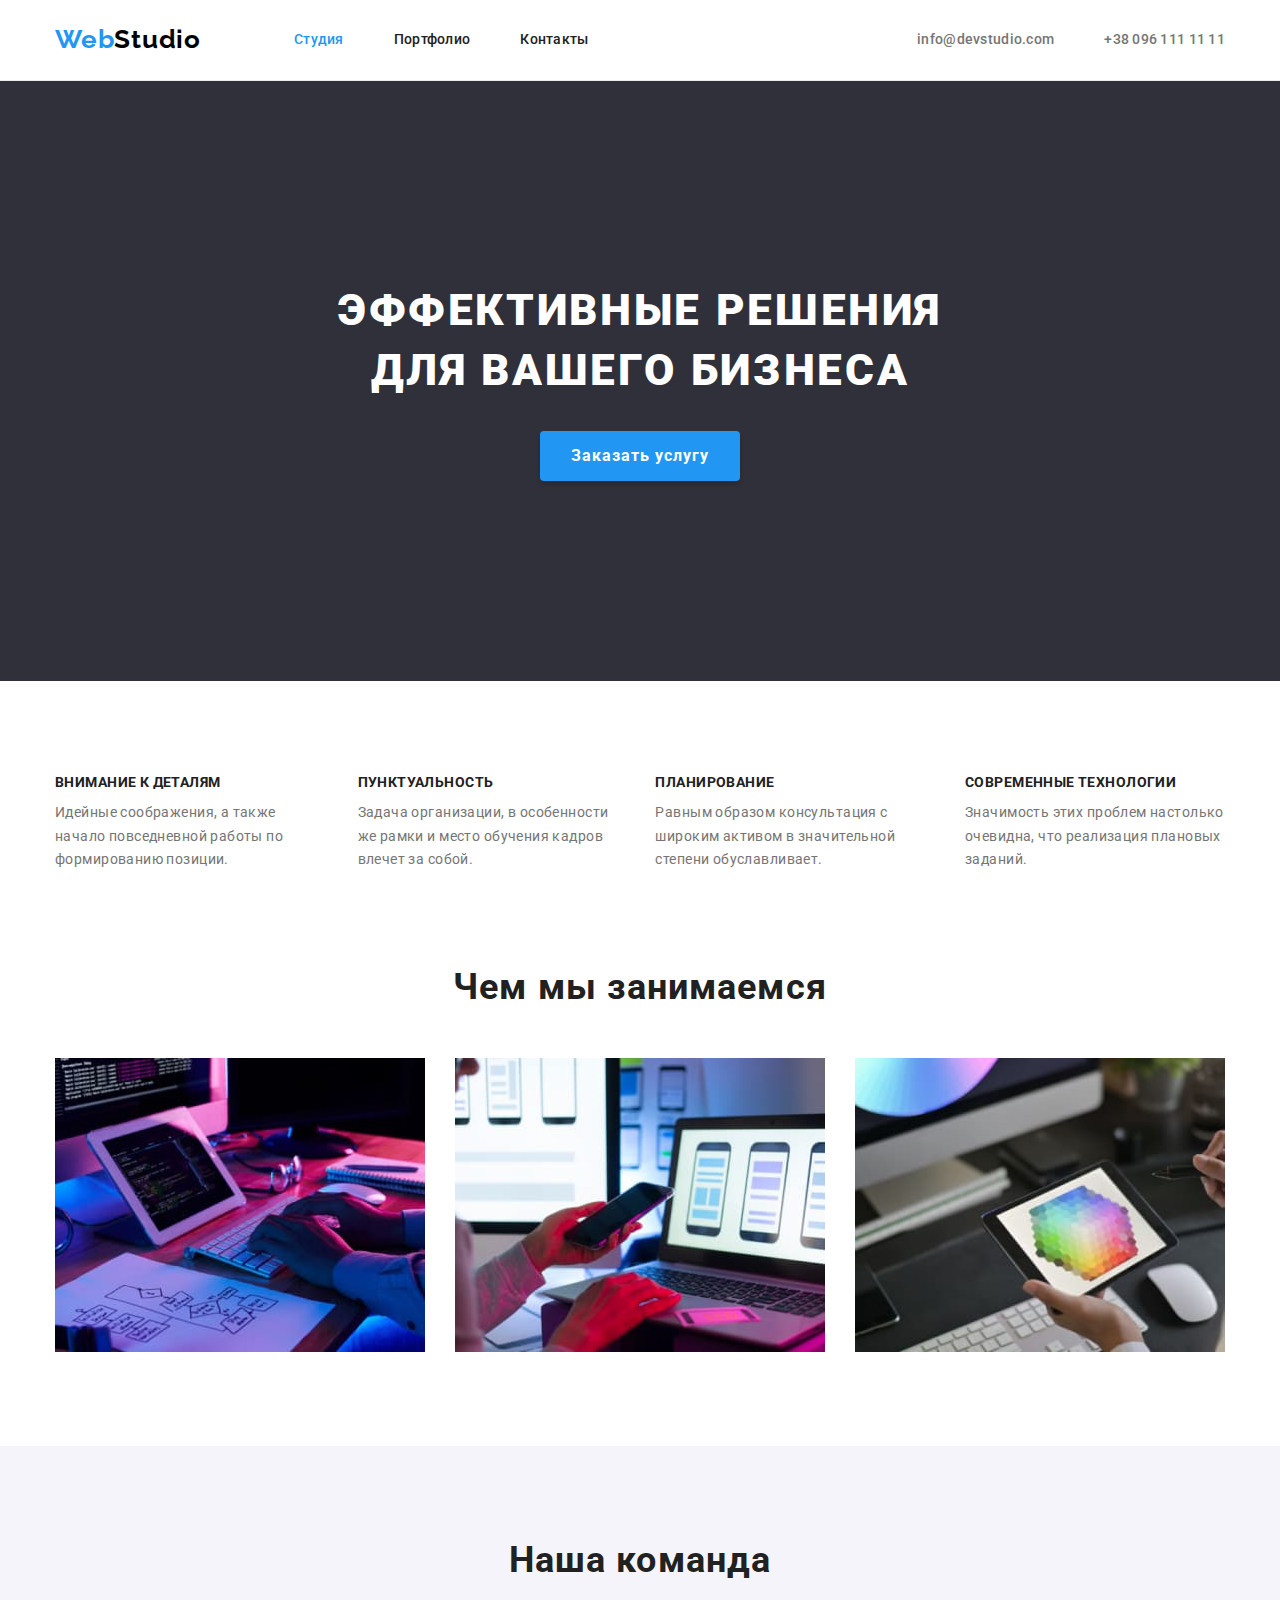
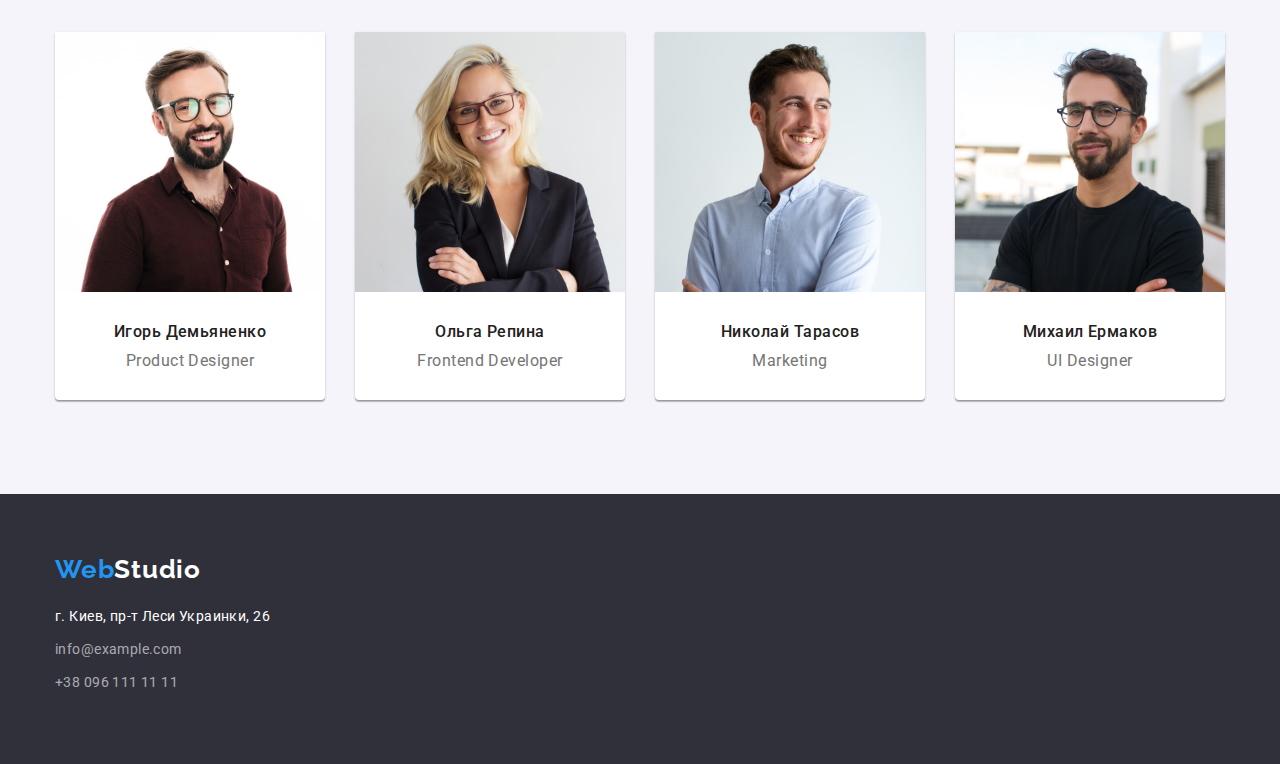
==== commit 2932f2c6: "fix" ====
--- a/index.html
+++ b/index.html
@@ -22,7 +22,7 @@
         <a href="./index.html" class="logo"><span class="logo-blue">Web</span>Studio</a>
         <nav class="navigation">
           <ul class="list nav-list">
-            <li class="current">Студия</li>
+            <li><a href="./index.html" class="link-nav current">Студия</a></li>
             <li><a href="./portfolio.html" class="link-nav">Портфолио</a></li>
             <li><a href="#" class="link-nav">Контакты</a></li>
           </ul>
@@ -79,13 +79,13 @@
 
           <ul class="list what-we-do-list">
             <li>
-              <img src="./images/box1.jpg" alt="разработка" width="370" />
+              <img class="what-we-do-img" src="./images/box1.jpg" alt="разработка" width="370" />
             </li>
             <li>
-              <img src="./images/box2.jpg" alt="оптимизация" width="370" />
+              <img class="what-we-do-img" src="./images/box2.jpg" alt="оптимизация" width="370" />
             </li>
             <li>
-              <img src="./images/box3.jpg" alt="дизайн" width="370" />
+              <img class="what-we-do-img" src="./images/box3.jpg" alt="дизайн" width="370" />
             </li>
           </ul>
         </div>
--- a/CSS/style.css
+++ b/CSS/style.css
@@ -10,6 +10,7 @@
   --second-background-color: #f5f4fa;
   --page-background-color: #ffffff;
   --adress-color: rgba(255, 255, 255, 0.6);
+  --heder-line: #ececec;
 }
 p,
 h1,
@@ -39,12 +40,10 @@
   padding: 94px 0;
 }
 .header {
-  border-bottom: 1px solid transparent;
+  border-bottom: 1px solid var(--heder-line);
 }
 .header-container {
   display: flex;
-  justify-content: space-between;
-  align-items: center;
 }
 
 .navigation {
@@ -82,13 +81,16 @@
   color: var(--hover-color);
 }
 .navigation {
+  margin-right: auto;
   font-weight: 500;
   font-size: 14px;
   line-height: 1.14;
   letter-spacing: 0.02em;
   background-color: var(--elements-background-color);
 }
+
 .link-nav {
+  display: block;
   text-decoration: none;
   color: var(--main-color);
   padding: 32px 0;
@@ -112,6 +114,7 @@
   margin-left: 50px;
 }
 .link-contact {
+  display: block;
   text-decoration: none;
   color: var(--second-color);
   padding: 32px 0;
@@ -168,7 +171,7 @@
 }
 .why-we-list {
   display: flex;
-  flex-basis: calc((100%-3 * 30) / 4);
+  flex-basis: calc((100% - 3 * 30) / 4);
 }
 
 .why-we-list > li:nth-child(n + 2) {
@@ -208,14 +211,15 @@
 .what-we-do-list {
   display: flex;
 }
-.what-we-do-list > li:nth-child(n + 2) {
-  margin-left: 30px;
-}
-.what-we-do-list > img {
+.what-we-do-img {
   display: block;
   max-width: 100%;
   height: auto;
 }
+.what-we-do-list > li:nth-child(n + 2) {
+  margin-left: 30px;
+}
+
 .team {
   background: var(--second-background-color);
 }
@@ -355,7 +359,8 @@
   color: var(--main-color);
 }
 .portfolio-list-buttons:focus,
-.portfolio-list-buttons:hover {
+.portfolio-list-buttons:hover,
+.current-porfolio-list {
   color: var(--contrast-color);
   background-color: var(--hover-color);
 }
@@ -366,13 +371,11 @@
   margin-left: -30px;
 }
 .portfolio-projects-list > li {
-  flex-basis: calc((100$ - 3 * 30px) / 3);
+  flex-basis: calc((100% - 3 * 30px) / 3);
   margin-left: 30px;
   margin-top: 30px;
 }
-.portfolio-projects-list > li:nth-child(3n + 1) {
-  margin-left: 0;
-}
+
 .portfolio-pojects-item {
   background-color: var(--contrast-color);
 }
@@ -383,7 +386,7 @@
 }
 .portfolio-project {
   border: 1px solid #eeeeee;
-  border-top-color: transparent;
+  border-top: 0;
   box-sizing: border-box;
   padding: 20px 24px;
 }
